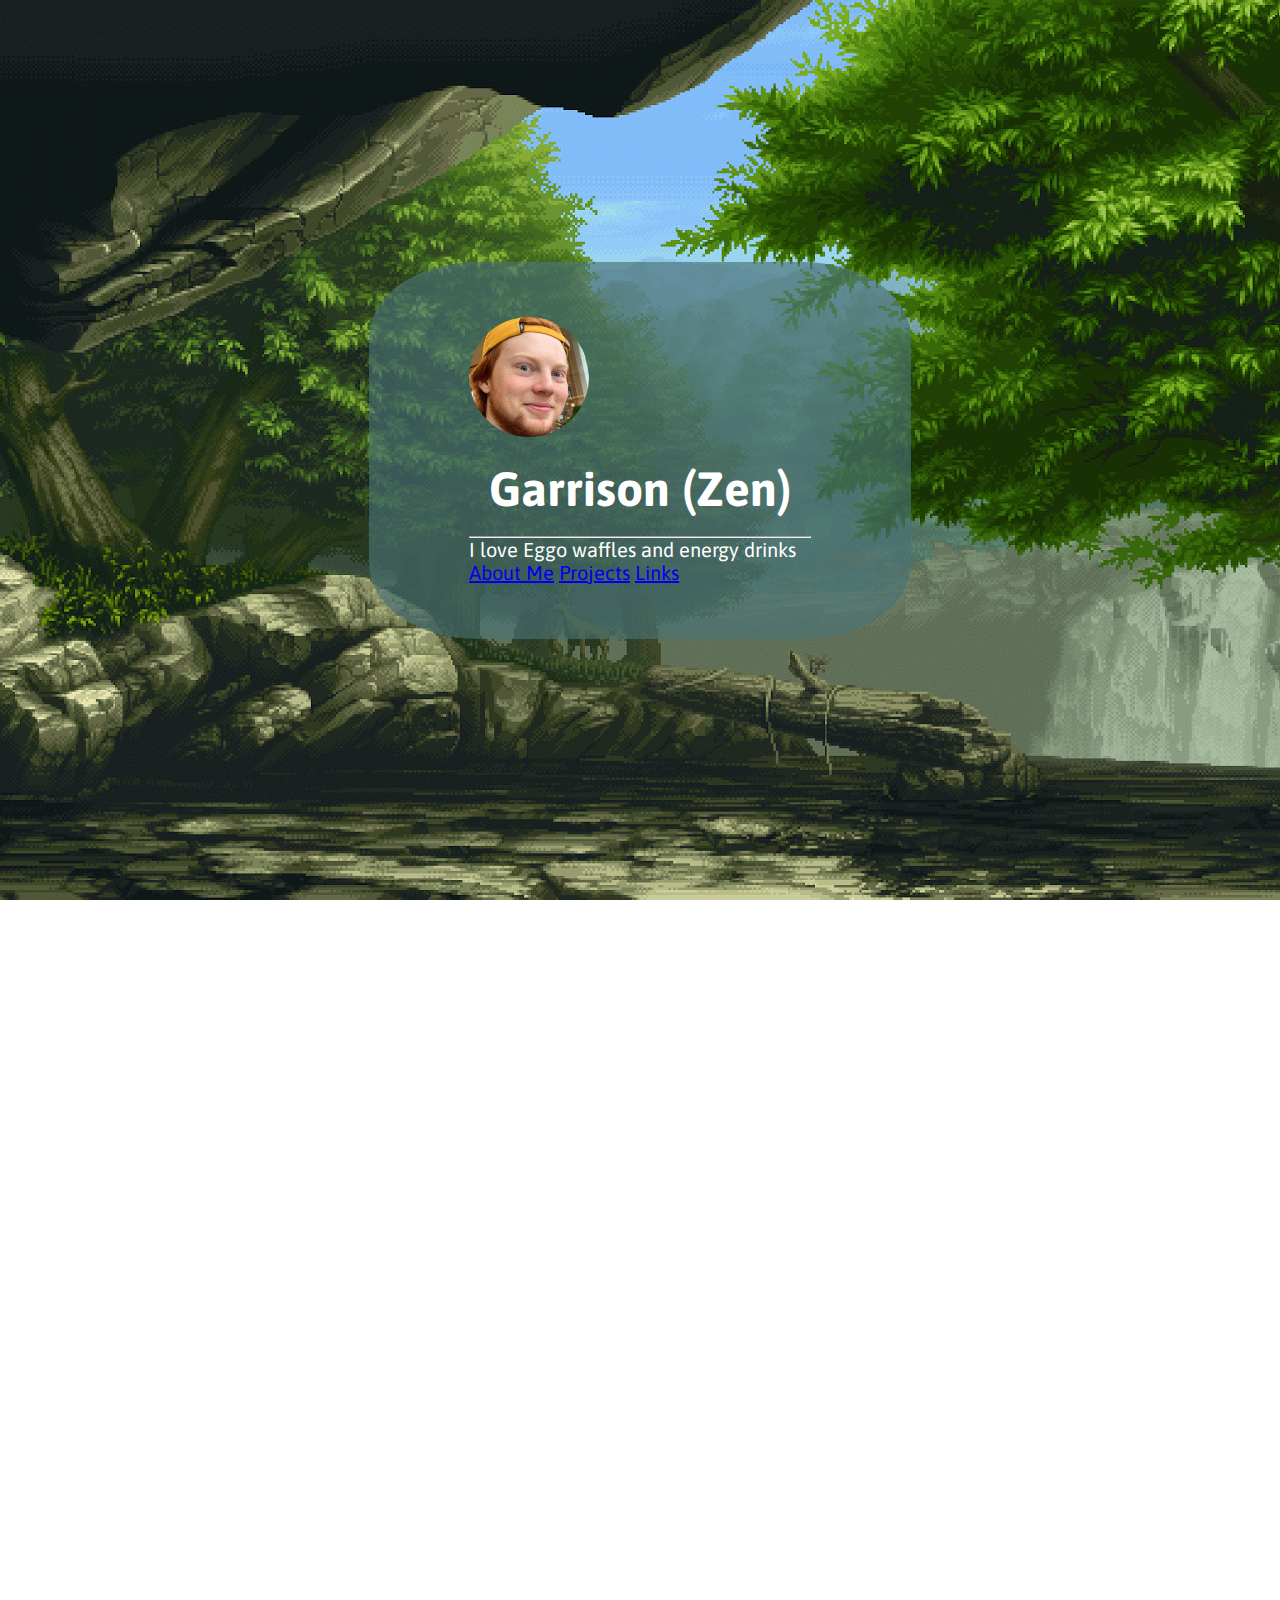
==== public/index.html @ c35eef97 "firebase config hosting" ====
<!DOCTYPE html>

<html lang="en">
  <head>
    <link href="https://cdn.jsdelivr.net/npm/bootstrap@5.3.0-alpha3/dist/css/bootstrap.min.css" rel="stylesheet" integrity="sha384-KK94CHFLLe+nY2dmCWGMq91rCGa5gtU4mk92HdvYe+M/SXH301p5ILy+dN9+nJOZ" crossorigin="anonymous">
    <link href="style.css" rel="stylesheet">
    <script src="script.js" defer></script>
    <title>zen</title>
    <link rel="icon" type="image/png" href="./favicon.png">
  </head>
  <body>
    <section id="home">
      <div class="jumbotron vertical-center text-center">
        <div class="the-text">
          <div>
            <img class="pfp" src="./pfp.jpeg">
            <h1 class="display-4">Garrison (Zen)</h1>
          </div>
          <hr class="my-4">
          <p>I love Eggo waffles and energy drinks</p>
          <p class="lead">
          <a class="btn btn-primary btn-lg" href="#aboutme" role="button">About Me</a>
          <a class="btn btn-primary btn-lg" href="#projects" role="button">Projects</a>
          <a class="btn btn-primary btn-lg" href="#links" role="button">Links</a>
          </p>
        </div>
      </div>
    </section>
    <section id="aboutme">
      <div class="container reveal">
        <h2>💬 About Me</h2>
        <div class="text-container">
          <div class="img-box">
            <img height="150em" src="https://github-readme-stats.vercel.app/api?username=Mullen-Zen&show_icons=true&hide_border=true&&count_private=true&include_all_commits=true&theme=cobalt">
          </div>
          <div class="text-box">
            <h3>Hey there! I'm Garrison.</h3>
            <p>👋 Student, Software Developer, and "Microinfluencer".<br>💠 From Greenville, North Carolina, USA.<br>🎓 Studying at Trinity College Dublin for an undergraduate degree in Computer Science and Business.<br>🧠 My aspirations include game development (PC/VR), AI, and miscellaneous tomfoolery.<br></p>
          </div>
          <div class="img-box">
            <img height="150em" src="https://github-readme-stats.vercel.app/api/top-langs/?username=mullen-zen&layout=compact&theme=cobalt&hide_border=true">
          </div>
        </div>
      </div>
    </section>
    <section id="projects">
      <div class="container reveal">
        <h2>🧠 Some Projects</h2>
        <div class="text-container">
          <div class="text-box">
            <h3>AI Image Classification</h3>
            <p>A lightweight neural network classification software built in collaboration with Gary Baugh (Intel Application Engineer), using Intel's OpenVINO software. Allows for GPU- or CPU- load. AI models used include YOLO V3, MobileNet V2, and ResNet 50. Completed as a course requirement for TCD CSU33013 (Software Engineering Group Project), Spring Semester 2023.</p>
            <p>Read more <a href="https://github.com/ryanido/Realtime_NN_Classification_Using_OpenVino">here.</a></p>
          </div>
          <div class="text-box">
            <h3>The Discord FurFemBot</h3>
            <p>Discord's first bot with the real, live, unique personality of a furry femboy, powered by AI. Also it's a YouTube music bot with complete functionality, capable of individual videos and livestreams. I have too much free time.</p>
            <p>See some funny interactions <a href="">here.</a></p>
          </div>
          <div class="text-box">
            <h3>3D Space Object Visualizer</h3>
            <p>Multifunctional 3D data visualizer for all objects in Earth's Orbit (as of March 2022), built with Processing. Has multiple screens, including queryable tables, graphic user instructions, and an interactable globe, with selectable and filterable orbit path trackers. Includes detailed information about each object.</p>
            <p>See it in <a href="">action.</a></p>
          </div>
        </div>
      </div>
    </section>
    <section id="links">
      <div class="container reveal">
        <h2>💠 Links</h2>
        <div class="text-container">
          <div class="img-box"><a href="https://www.github.com/mullen-zen" target="_blank"><img class="icon" src="icons/github.png"></div></a>
          <div class="img-box"><a href="https://www.twitch.tv/lunaticginger7" target="_blank"><img class="icon" src="icons/twitch.png"></div></a>
          <div class="img-box"><a href="https://www.twitter.com/mullen_zen" target="_blank"><img class="icon" src="icons/twitter.png"></div></a>
          <div class="img-box"><a href="https://www.youtube.com/@mullenzen" target="_blank"><img class="icon" src="icons/youtube.png"></div></a>
        </div>
      </div>
    </section>
  </body>
</html>
---- public/style.css ----
@import url('https://fonts.googleapis.com/css2?family=Asap&display=swap');
*{
  margin: 0;
  padding: 0;
  box-sizing: border-box;
  font-family: "Asap", sans-serif;
}

body {
  background-image: url("./background2.gif");
  background-attachment: fixed;
  background-size: cover;
}

.the-text {
  display: table; /* keep the background color wrapped tight */
  margin: 0px auto 0px auto; /* keep the table centered */
  padding-top: 55px;
  padding-bottom: 55px;
  padding-left: 100px;
  padding-right: 100px;
  font-size:20px;
  background-color: rgba(73, 114, 116, 0.65);
  border-radius: 20%;
  color:#ffffff;
}

.vertical-center {
  min-height: 100%;
  min-height: 100vh;

  display: flex;
  align-items: center;
}

.btn-primary{
  background-color: rgba(0, 0, 0, 0);
  border-color: darkgray;
  
}

.btn-primary:hover {
  background-color: rgba(169, 169, 169, .5);
  border-color: darkgray;
}

section{
  min-height: 100vh;
  display: flex;
  justify-content: center;
  align-items: center;
  color: #ffffff;
}

section .container{
  margin: 100px;
}
section h1{
  font-size: 3rem;
  margin: 20px;
}
section h2{
  font-size: 40px;
  text-align: center;
  text-transform: uppercase;
}
section .text-container{
 display: flex;
 justify-content: space-between;
}
section .text-container .text-box{
  margin: 20px;
  padding: 20px;
  background: rgba(0, 147, 155, 0.65);
  border-radius: 5%;
  flex-grow: 1;
  }
section .text-container .text-box h3{
  font-size: 30px;
  text-align: center;
  text-transform: uppercase;
  margin-bottom: 10px;
  color:rgba(4, 35, 92, 0.65);
}
section .text-container .text-box p{
  text-align: center;
}

section .h4 {
  text-align: center;
}

@media (max-width: 900px) {
  section h1{
    font-size: 2rem;
    text-align: center;
  }
  section .text-container{
    flex-direction: columns;
  }
}

.reveal{
  position: relative;
  transform: translateY(150px);
  opacity: 0;
  transition: 1s all ease;
}

.reveal.active{
  transform: translateY(0);
  opacity: 1;
}

.pfp {
  height: auto; 
    width: auto; 
    max-width: 120px; 
    max-height: 120px;
  border-radius: 100%;
  padding: 0;
}

.img-box {
  margin: 20px;
  padding: 20px;
}

.icon { 
  width: 50px;
  padding: 20;
}
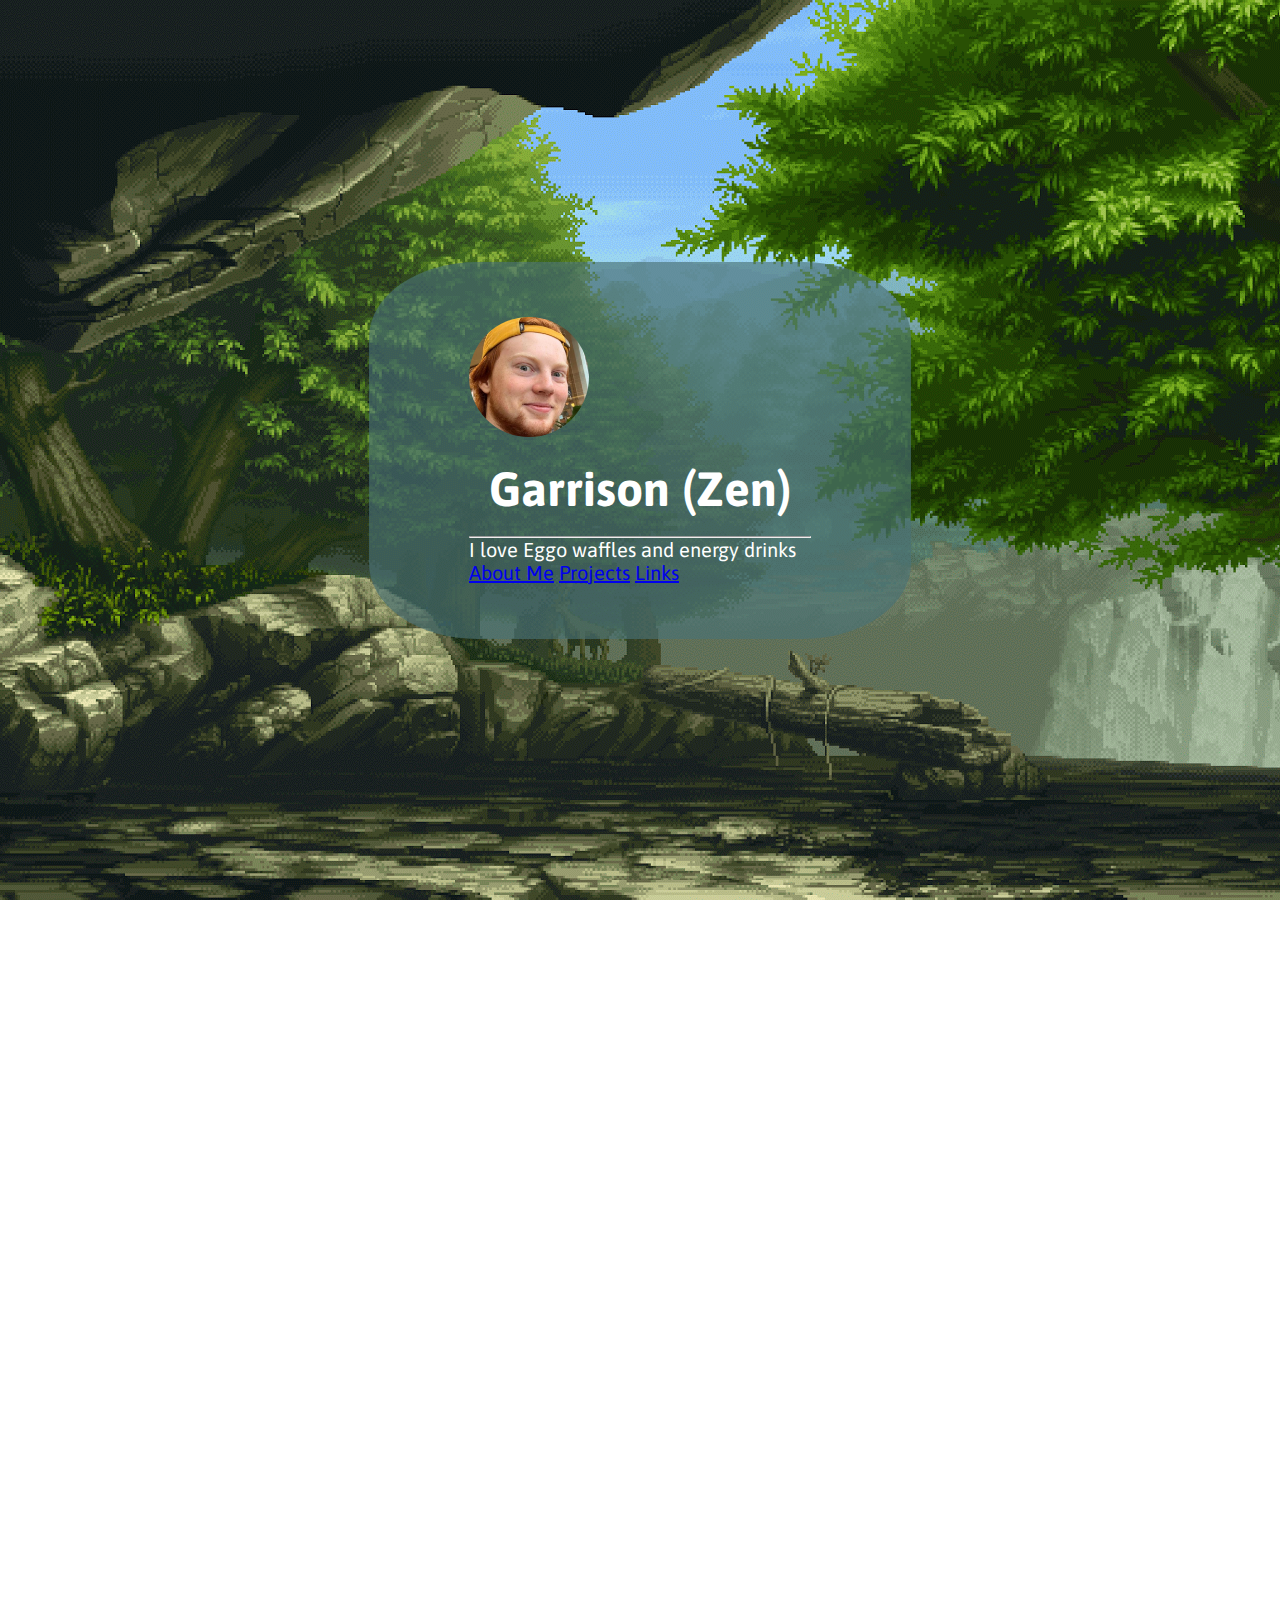
==== commit 53e196da: "rm links header" ====
--- a/public/index.html
+++ b/public/index.html
@@ -67,7 +67,6 @@
     </section>
     <section id="links">
       <div class="container reveal">
-        <h2>💠 Links</h2>
         <div class="text-container">
           <div class="img-box"><a href="https://www.github.com/mullen-zen" target="_blank"><img class="icon" src="icons/github.png"></div></a>
           <div class="img-box"><a href="https://www.twitch.tv/lunaticginger7" target="_blank"><img class="icon" src="icons/twitch.png"></div></a>
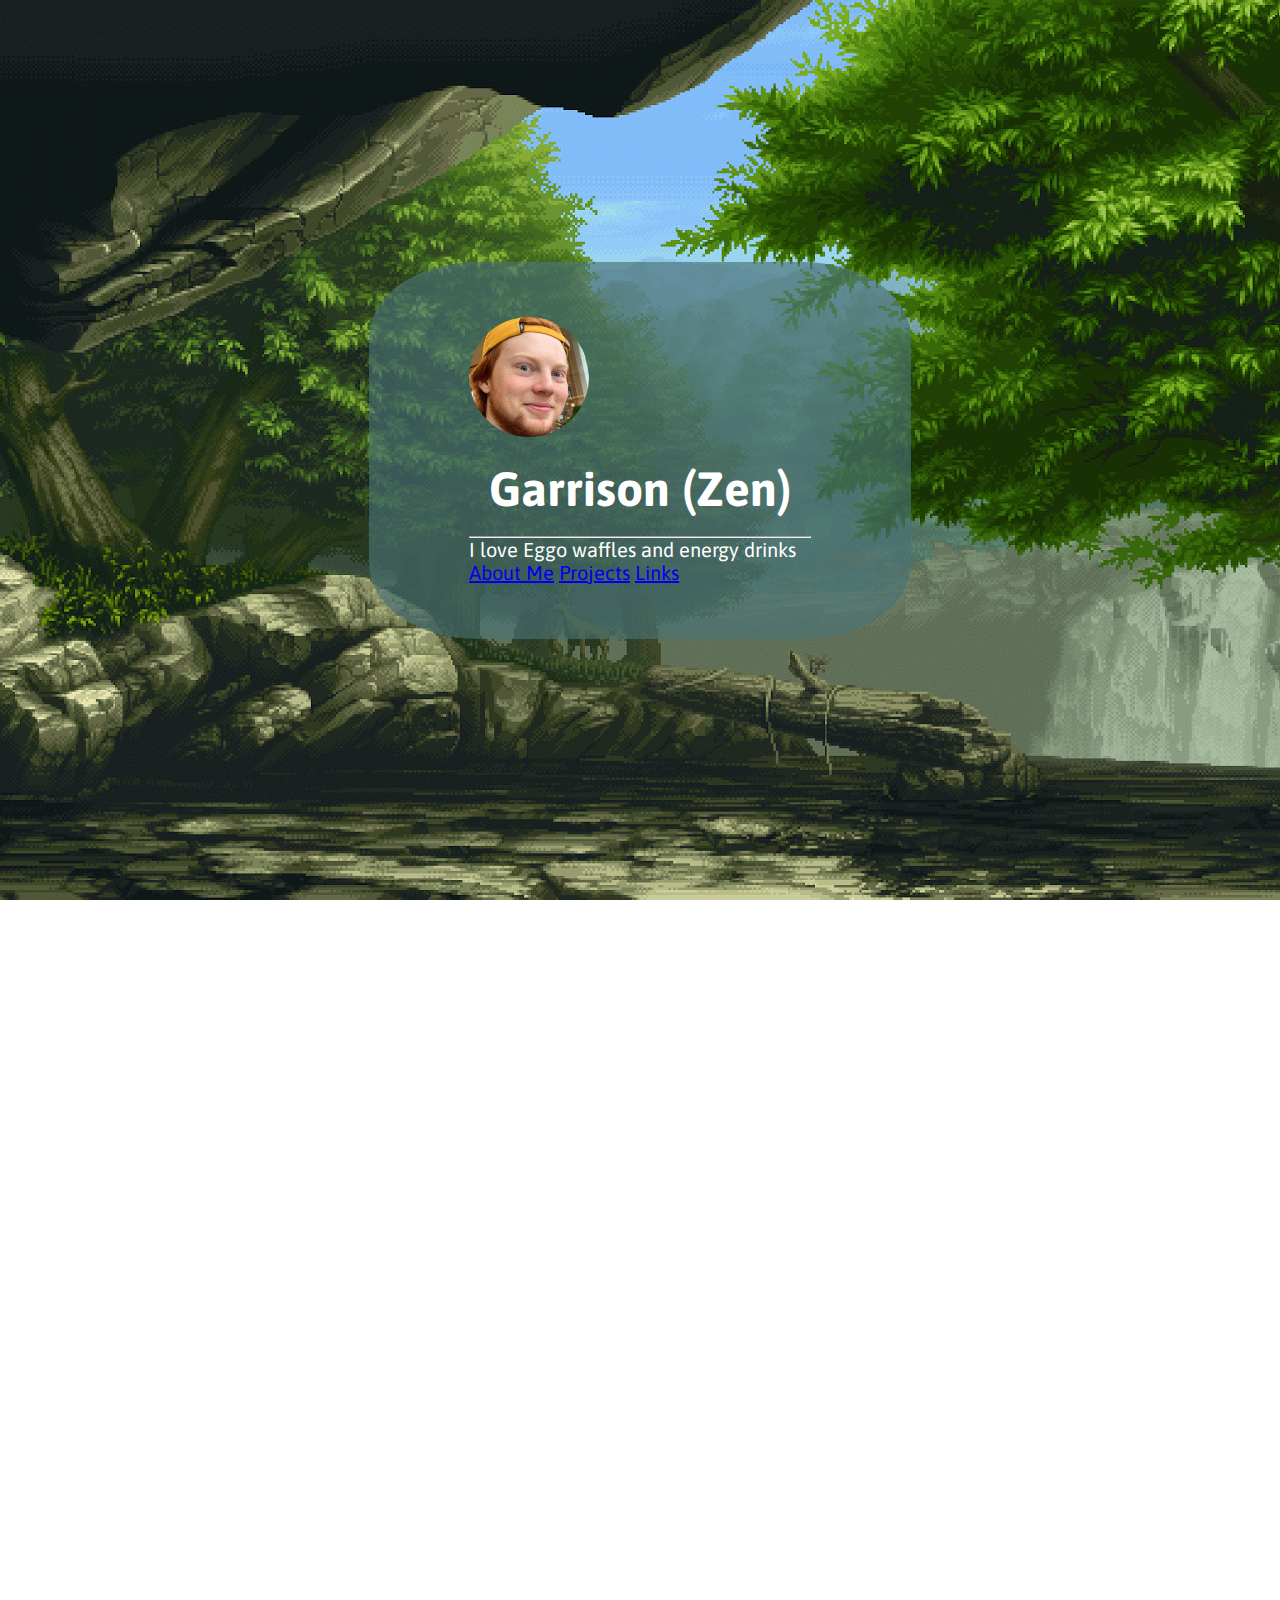
==== commit d08356e0: "help" ====
--- a/public/index.html
+++ b/public/index.html
@@ -9,6 +9,78 @@
     <link rel="icon" type="image/png" href="./favicon.png">
   </head>
   <body>
+    <pre id="tiresult" style="text-align: center; font-size: 9.2px; background-color: #ffffff; color: #000000; padding: 4px 5px; --fs: 9.2px;">      @@@@@@@@@&amp;&amp;&amp;&amp;&amp;&amp;&amp;###B#BBBBGGGPPP5YYYJJ???7!7!!77!!!~~~^^:::::::.........::..............::^^^^^^^^^^^~~~~~^~~~~!7!!777JJ??JJYYYYPPPGP5PPGB##&amp;@@@@@@@@@@
+      @@@@@@@@@@&amp;&amp;&amp;&amp;&amp;&amp;###BBBBBGGGPPP55YYYJJ???77777!7!!!~^~^^^^:::::::.......::...........::::^^^^^^^^^^^^^^^^^^^~~~!7777??J??7JYYY555PGGPGGBGGB#&amp;&amp;@@@@@@@@@
+      @@@@@@@@@@&amp;&amp;&amp;&amp;###BBBBBGGGGPPP55555YYJ?J???777777!!!~~^^^^^^^:::::........:::::....::::::^^^^^^^^^^^^::^^^^~~~~!777???J??JJY5YYY555PPGGGGB#&amp;&amp;&amp;@@@@@@@@@
+      @@@@@@@@@@&amp;&amp;&amp;&amp;####BBBBGGGGPPP555YYJJJJ????77777!7!!!~^^^^^^^::::::.....::.:.::::::::::::::::^:::^^^::^^^^~~~~!!7777??7??JJJYY5YY555PP55GGB#&amp;&amp;@@@@@@@@@
+      @@@@@@@@@@&amp;&amp;&amp;####BBGGGGGGPPP5555Y5YYYJJ???7?77777!!!!~~^^~^^^^^::::::::::::::::::::.::::::::::::^^^:^^^~~~!!7!!77!!777JJ??JJYYYY5P55Y5Y5PGB#&amp;@@@@@@@@@
+      @@@@@@@@@@&amp;&amp;&amp;&amp;###BGGGGGGPPPP5PPP555YYJJYJJ?JJ?77777!!!~~~~^^^^^:^^:::.:::SUFFER:::..:::::^:::^^^^^~^^~^~~~!!!!!77777?JYY?JYYYYY5PPGG5PP5PPB##@@@@@@@@@
+      @@@@@@@@@@&amp;&amp;&amp;###BBGGGGGGGGGPPPPPPPP5YYYYY5JYJJ????77!!!!~~~~~^^:^^::::.::^:::::::::::^^^^^^^^~~~~~!!!~~~!~7!?7?JYJJJYPP5YYPGGP5PGGGGGGBBBB###&amp;@@@@@@@@
+      @@@@@@@@@@@&amp;&amp;##BBGGGGGGGGGGGPGGPGPPP555555JYYJ?JJ???77J?777!~~~~~~^^^:::::::::^::^:^^^^^~~!!~~!!77?77?77?JJJJ55GBB#BBBBB###&amp;&amp;#B#########&amp;&amp;&amp;&amp;&amp;@@@@@@@@@
+      @@@@@@@@@@@@&amp;&amp;##BBGGBGGGGGGGGGGGGGGGGGGPP555YYJJJJJYJJYY????7777!!!~~~^^^^^^^~~~~~~~~!!7777??JJ?JJY5Y555GGBB###&amp;&amp;@@@@@@@@@@@@@@&amp;@&amp;@@@@@@@@@@@@@@@@@@@@
+      @@@@@@@@@@@@&amp;&amp;&amp;&amp;&amp;&amp;####BBB####BB##########BBBBGBGGPPP55PY5YYYJYJJJ??77!!~!!!77!!!7777??JYYJYYP5PPPPGBBBBB#&amp;@@@@@@@@@@@@@@@@@@@@@@@@@@@@@@@@@@@@@@@@@@@@
+      @@@@@@@@@@@@@@@@@@@&amp;&amp;&amp;&amp;&amp;&amp;&amp;&amp;&amp;&amp;&amp;&amp;&amp;&amp;&amp;@@@@@@@@@@@@@@@@&amp;&amp;&amp;&amp;##BBGPPYYYYY?JJ??7!??7?????JJJY55PPGGGBG#B##&amp;&amp;&amp;&amp;&amp;&amp;&amp;@@@@@@@@@@@@@@@@@@@@@@@@@@@@@@@@@@@@@@@@@@@@@
+      @@@@@@@@@@@@@@@@@@@@@@@@@@@@@@@@@@@@@@@@@@@@@@@@@@@@@@@@@&amp;&amp;#BBGPPP55YYYJ?JJJJ?JYYYY5PPGBB###&amp;&amp;&amp;&amp;&amp;&amp;@@@@@@@@@@@@@@@@@@@@@@@@@@@@@@@@@@@@@@@@@@@@@@@@@@@@
+      @@@@@@@@@@@@@@@@@@@@@@@@@@@@@@@@@@@@@@@@@@@@@@@@@@@@@@@@@@@@&amp;&amp;&amp;#BBGP55YYYJJYJJY5555GGBB#&amp;&amp;&amp;@@@@@@@@@@@@@@@@@@&amp;&amp;&amp;####&amp;&amp;@@@@@@@@@@@@@@@@@@@@@@@@@@@@@@@@
+      @@@@@@@@@@@@@@@@@@&amp;@&amp;@@@@@@@@@@@@@@@@@@@@@@@@@@@@@@@@@@@@@@@@@@&amp;&amp;#BGPP55YYYYJYPPPGBB##&amp;&amp;&amp;@@@@@@@@@@@@@@@&amp;BP5YJJYJ???JJPPPPB&amp;@@@@@@@@@@@@@@@@@@@@@@@@@@
+      @@@@@@@@@@@@@@@@@@@@@@@@@@@@@@@@@@@@@@@@@@&amp;@@@@@@@@@@@@@@@@@@@@@&amp;&amp;#BGGP5PY55Y55PPB##&amp;&amp;&amp;@@@@@@@@@@@@@@&amp;&amp;@BJ77?5GB#BBGPYJJ77JG&amp;@@@@@@@@@@@@@@@@@@@@@@@@@
+      @@@@@@@@@@@@@@@@@@@@@@@@@@@@@@@@@@&amp;&amp;#BBBG5YY5PB&amp;@@@@@@@@@@@@@@@@@&amp;##BG55YYYYY5PPGB##&amp;@@@@@@@@@@@@@@@@&amp;&amp;BJ7JG&amp;@@@@@@@@&amp;#Y77?P#@@@@@@@@@@@@@@@@@@@@@@@@@
+      @@@@@@@@@@@@@@@@@@@@@@@@@@@@@@&amp;#BPPGB#&amp;&amp;&amp;&amp;#GY?7JP&amp;@@@@@@@@@@@@@@@@&amp;#BGPYYJ??JJY5GGB&amp;&amp;@@@@@@@@@@@@@@@@@G?7JB@@@@@#&amp;@@@@@BJJJ5#@@@@@@@@@@@@@@@@@@@@@@@@@
+      @@@@@@@@@@@@@@@@@@@@@@@@@@@@&amp;B5JYP&amp;@@@@@@@@@@#Y77JP&amp;@@@@@@@@@@@@@@&amp;&amp;#BGYJ?JJ??JYPGB&amp;&amp;@@@@@@@@@@@@@@@#PJ77Y&amp;@@@@&amp;YP@@@@@&amp;P55P#@@@@@@@@@@@@@@@@@@@@@@@@@
+      @@@@@@@@@@@@@@@@@@@@@@@@@@@@GJ??Y&amp;@@@@@&amp;B&amp;@@@@#?~!75#&amp;@@@@@@@@@@@@@@&amp;#B5Y?????JY5PB#@@@@@@@@@@@@@@@&amp;P?!!7JB@@@@@@@@@@@&amp;#GGGB&amp;@@@@@@@@@@@@@@@@@@@@@@@@@
+      @@@@@@@@@@@@@@@@@@@@@@@@@@@@BY?7Y&amp;@@@@@BY#@@@@&amp;J~~!J5B@@@@@@@@@@@@@@@&amp;#PY?77???Y5G#&amp;@@@@@@@@@@@@@@@@#P5YYY5B&amp;@@@@@@@@&amp;BPB&amp;@@@@@@@@@@@@@@@@@@@@@@@@@@@@
+      @@@@@@@@@@@@@@@@@@@@@@@@@@@@@#PY5#@@@@@@@@@@@@BJ?JYPB&amp;@@@@@@@@@@@@@@@&amp;BPY?7?JJYY5G#&amp;@@@@@@@@@@@@@@@@@@@@@&amp;&amp;&amp;&amp;&amp;&amp;&amp;&amp;&amp;&amp;&amp;&amp;&amp;&amp;&amp;@@@@@@@@@@@@@@@@@@@@@@@@@@@@@@
+      @@@@@@@@@@@@@@@@@@@@@@@@@@@@@@&amp;#BB#&amp;&amp;&amp;&amp;&amp;&amp;&amp;&amp;&amp;&amp;#B#&amp;&amp;@@@@@@@@@@@@@@@@@@&amp;#G5YJJJJJJ5PGB#&amp;@@@@@@@@@@@@@@@@@@@@@@@@&amp;@&amp;&amp;@@@@@@@@@@@@@@@@@@@@@@@@@@@@@@@@@@@@@
+      @@@@@@@@@@@@@@@@@@@@@@@@@@@@@@@@@@&amp;&amp;&amp;####B##&amp;&amp;@@@@@@@@@@@@@@@@@@@@@@&amp;#PYYJ??J?J5PGB#&amp;@@@@@@@@@@@@@@@@@@@@@@@@@@@@@@@@@@@@@@@@@@@@@@@@@@@@@@@@@@@@@@@@@
+      @@@@@@@@@@@@@@@@@@@@@@@@@@@@@@@@@@@@@@@@@@@@@@@@@@@@@@@@@@@@@@@@@@@&amp;&amp;BP5YJJ????Y55G#&amp;@@@@@@@@@@@@@@@@@@@@@@@@@@@@@@@@@@@@@@@@@@@@@@@@@@@@@@@@@@@@@@@@@
+      @@@@@@@@@@@@@@@@@@@@@@@@@@@@@@@@@@@@@@@@@@@@@@@@@@@@@@@@@@@@@@@@@@&amp;&amp;BG5YYJ?7???JJ5PB&amp;&amp;@@@@@@@@@@@@@@@@@@@@@@@@@@@@@@@@@@@@@@@@@@@@@@@@@@@@@@@@@@@@@@@@
+      @@@@@@@@@@@@@@@@@@@@@@@@@@@@@@@@@@@@@@@@@@@@@@@@@@@@@@@@@@@@@@@@@@&amp;#G55JJ??!77??JYPGB#@@@@@@@@@@@@@@@@@@@@@@@@@@@@@@@@@@@@@@@@@@@@@@@@@@@@@@@@@@@@@@@@
+      @@@@@@@@@@@@@@@@@@@@@@@@@@@@@@@@@@@@@@@@@@@@@@@@@@@@@@@@@@@@@@@@@&amp;&amp;BPYYJ??7!!!77?JY5GB&amp;@@@@@@@@@@@@@@@@@@@@@@@@@@@@@@@@@@@@@@@@@@@@@@@@@@@@@@@@@@@@@@@
+      @@@@@@@@@@@@@@@@@@@@@@@@@@@@@@@@@@@@@@@@@@@@@@@@@@@@@@@@@@@@@@@@&amp;&amp;#G55J?77!!~~!!7??Y5G#&amp;@@@@@@@@@@@@@@@@@@@@@@@@@@@@@@@@@@@@@@@@@@@@@@@@@@@@@@@@@@@@@@
+      @@@@@@@@@@@@@@@@@@@@@@@@@@@@@@@@@@@@@@@@@@@@@@@@@@@@@@@@@@@@@@@&amp;&amp;#BPPYJJ7!!!~~!~!77JYPGB#&amp;&amp;&amp;&amp;&amp;@&amp;&amp;@@@@@@@@@@@@@@@@@@@@@@@@@@@@@@@@@@@@@@@@&amp;&amp;&amp;&amp;&amp;&amp;&amp;&amp;&amp;@@@@
+      @@@@@@@@@@@@@@@@@@@@@@@@@@@@@@@@@@@@@@@@@@@@@@@@@@@@@@@@@@@@@@@&amp;&amp;#GP5JJ?7!!~~~^~!!7?JY5PBB########&amp;&amp;&amp;&amp;&amp;&amp;&amp;&amp;&amp;&amp;&amp;&amp;&amp;@&amp;&amp;&amp;&amp;&amp;@@@@@@@@@@@&amp;@&amp;&amp;&amp;&amp;&amp;#####B###&amp;&amp;@@@@
+      @@@@@@@@@@@@@@@@@@@@@@@@@@@@@@@@@@@@@@@@@@@@@@@@@@@@@@@@@@@@@@@&amp;&amp;#BP5Y??7!~~^^^^~!!7?JY5PGBBBBBGGGGGBBB#########&amp;&amp;#&amp;&amp;&amp;&amp;&amp;&amp;&amp;&amp;&amp;####BBB#BBGGGGGGGBB##&amp;@@@@
+      @@@@@@@@@@@@@&amp;&amp;&amp;&amp;#######&amp;&amp;&amp;&amp;&amp;&amp;&amp;&amp;&amp;@@@@@@@@@@@@@@@@@@@@@@@&amp;&amp;&amp;&amp;&amp;@&amp;&amp;&amp;#BG5YJ?7!~~^^^^~~!77JY5PPGPPGGGP5555PPGGGGGBBB###########BBBGPPPPPP5Y555Y5YPGBB#&amp;@@@@
+      @@@@@@@@@@@&amp;&amp;##BBGBGGGGGGBBBBB#&amp;#&amp;&amp;&amp;&amp;&amp;&amp;&amp;&amp;@&amp;&amp;@@@@@&amp;&amp;&amp;&amp;&amp;&amp;&amp;#&amp;&amp;&amp;&amp;&amp;&amp;&amp;##BGPYJ?7!!!~~^^^~!!7?J5PP5JJJJ5P5P5YYYYYY5555PGGGGBBBGGGGGPGP5YYJYJJ?JJJ?JY5PGGB#&amp;&amp;@@
+      @@@@@@@@@@&amp;#BGP5555YYY5555PPPPGGGBB#######&amp;&amp;&amp;#&amp;&amp;&amp;&amp;#####BB&amp;&amp;&amp;&amp;##BBGGGP5YJ?7!!~~~~~~!7???YY5YJJ??JY5555YYYYYJYYY5Y55YPPPPPP5P555JJJ??7777?77?JJJ55PGB#&amp;@
+      @@@@@@@@&amp;##GPYYJ???77????JJJJYYYY5PPPGGGGBBBBBBBBBBGBBB#&amp;&amp;&amp;#BGGGGPPP55Y?7!~~^^^~~~~!7?JYYYYYJJ?JJJYY5P55YYYYYYYYJJYJYYYYJJYYJJ???!!!!!!~!!!!7??YYPGB#&amp;
+      @@@@@@&amp;&amp;#BGPYJ?7!~~~!!!~!777???????JY5PPG5PGPGGBGGGGB##&amp;@&amp;#GPPPP5PPY5Y?!~^~^^^^^^^^^~!?JYYYJJJ????JJYYYYYY5PP555YJJ?JJ?JJ?????77!!~!~~~~~~~!7??JJYPGB#
+      @@@@&amp;&amp;#BBG5J?7!!~~~~~~^^~~~~!!~!!!7??JYY5P5PPGGGBB###&amp;&amp;&amp;&amp;#GPPPPPPP5YY?7!~^:........^^^!!7?JYYJJ?77777JY5YYYY5PPPP55YY5YYYY?777!!!!!!~~~~~~~~!!7?JJYPGB
+      @@&amp;&amp;&amp;#BGPY?7!!~~~^^^^^^^^^~~~^^^~!???JJYJ55PPPGB##BB#&amp;@&amp;#BGPPP5PGPPPY?7!!~:........:^~~~!?YYYJJ????77?YYYJ?JY5PGGGG55Y55YJ7?7!!!7!!~~~~~~~~~~!777JJ5PG
+      @&amp;&amp;#BGP5J?7!!~~~~^^^^^^^^^^~~^~~~~7???YYYYPPGBBBBGPPPB&amp;#BGPPPGBBBBBBG5J7!!~^~~~^^^~~~~!!JPBBGPP5JJJJJYYY?77??JYY5PGGG5YYYYJJ??7!!!!~!~~^~~~~~!777?JY5G
+      &amp;##GG5YJ?77!!^~^^^^^^^^^^^^~~~~!7????Y5PPPGB##BBBGPPPGBBBGGGGB&amp;&amp;@@@@&amp;#57777!7777!!!!!7JP#@@@@&amp;&amp;&amp;&amp;#BBGG5?7777????JJ5G#BGG5YY5YJ??7!7!!~~^~~~~~~!!7?JY5P
+      &amp;#BGPYJ??7!~~~~^^^^^^^^^^~~~~777?JJY55PGGB#&amp;#BP5YY55555GGGGGP5GB&amp;@@@@&amp;BY?7?7?7??77777J5#@@@BPPPPGBGGGY?!!7777777??JYG#&amp;&amp;#GG5YYYJ?77!!!~!~~~!!!!7?JJYPG
+      &amp;#BGPYJ?77!~~~~^^^^^^^~~~!!!7?JYYYYY555B#&amp;#GPYJJ???JJJJYJ?JY5PPPPPPGB#&amp;#GYJJ?JJJJ?7??JYPGG5J??JJYYJ?7!!!!!!!!!77777?J5G#&amp;&amp;&amp;#BP55J??77!!~!~!!!77??JY5PG
+      &amp;#BGP5YJ??7!~~~^~^~~~~!!!77?JYY55PPPPG#&amp;&amp;BYJ?777777777??7!777?????77??JY5PYYJY5PP5Y55YYJ??7777???7777!!~~~~!~!!777JJY555PB&amp;@@@&amp;BPYJ??77!7!7777??JYPGGG
+      &amp;#GGP5YJJ??77!~~~~~!!!777??JJYY55PGB#&amp;@&amp;B5???77!!~~!~!!!!!!!!!!!!!!!!!!!7???JJ55555Y?77777!7777777!~~!~~~^~~~~!!!7J5P555Y5PG#&amp;@@&amp;B5YJ??????????JYPGBGG
+      &amp;#BGG55YJJ??7!7!!!!7777???JJYY5PPB#&amp;@@&amp;B5YJ?777!~~~~~~~~~~!~~~~~~!~~~~~~~~~~~~!!~~~~~^~!!~!!!!!~!~~~~~~~^^^^~~!!!7?Y555555PPPGB#@@&amp;BPYJJJJJJ??YYPGBBBG
+      &amp;#BGP555YYJJ???7777?7???JJYY5PPG#&amp;@@&amp;#B5YJJ?777!!!!!!!!~~~~~~^^^^^^^~^^^^^^^^^^^^^^^^^^^~~~~~~~~~~^^~~~~^~~~~~!77?JJYYY5PGGGP5PPB#@@&amp;#P5YYYYJY5PGB##BG
+      #BBGPPP555JJJJJJ????????YY55PB&amp;&amp;@@@#BP5YYJJ?777!!!!!!~~!~~~~~^^^^^^^^^^^^^^^^^^^::^^^^^^^^^^^^^^~^^^~~~~~~~!~!!!?JJJYYPGBBBGGPP5PGB#@@#P555YY55PGB&amp;&amp;BG
+      ##BGGPPPGP5YYYJJ???JJJJJY5PB&amp;@@@@&amp;#GPP55YJJJ???!!!!!!~~~~~~~~~~~~^^^^^^^^::::::::::::^^^^^^^^^^^^~~~~~~~^~!!!!7?JJY55PPGBGBGGPPPPPPP#@&amp;PY55Y555GB#&amp;&amp;#B
+      ##BGG5PGGP555YYJJJJYJJYJYPB&amp;@@@&amp;#BBGGGP55YYJJJ?77!!!!!!!!!~~~~~~~~^^~~^^^^:::::::::^^^^^^^~~^^~~~~!~!!!!!!!7???JYY55PPGB#BBBBGGGGGGPB@&amp;PYYYY5PPGB&amp;@&amp;#B
+      #BBPPPGB#BGPP5YJJJJJJYYYPB&amp;&amp;#BGPPPPPPPP555YYJJJ?77?777!!7!!!!!~~~~~!~~~~~^^^^^^^^^^^^^^^~~~~~!!!!~!!77777?JJYY55PGPGGBB#&amp;&amp;&amp;&amp;&amp;&amp;&amp;&amp;&amp;&amp;##&amp;@&amp;PJYYY5PGB#&amp;@&amp;##
+      BGGPPPPG#&amp;#GP55YYYJJJJY5#&amp;&amp;&amp;#BBBGGGBBGGGGGGPYY55YYYJ?JJ?????777777777!!~~~~~~~~~~~~~~~~~~!!!777???JYY55PPGGB###&amp;@@&amp;&amp;&amp;@&amp;@@@@@@@@@@@@@@@BYJJJY5PGB#@@&amp;B#
+      #BGPPP5PB&amp;&amp;#GG5YYJJJJJYG&amp;@@@@@@@@@@@&amp;&amp;&amp;&amp;&amp;&amp;&amp;######BBBBBBBGGPGPPPP5555YYYJ777777!!!777???JYYY55PPGGGB###&amp;&amp;&amp;@@@@@@@@@@@@@@@@@@@@@@@@@@@@#5???JJ5PG#&amp;@&amp;###
+      #BGPP555PB&amp;#BBP5YYJJ?J5B&amp;@@@@@@@@@@@@@@@@@@@@@@@@@@@@@@@@&amp;&amp;&amp;&amp;&amp;&amp;&amp;#&amp;#&amp;&amp;&amp;&amp;&amp;###BBGGGGGPPGBB&amp;&amp;###&amp;&amp;&amp;&amp;&amp;@@@@@@@@@&amp;@@@@@@@@@@@@@@@@@@@@@@@#B#PJ??7?JYPG&amp;@@&amp;##&amp;
+      #BG55P555G#&amp;&amp;#G5YJJ??JYPB&amp;@@@@@@@@@@@@@@@&amp;@@@@@@@&amp;###&amp;&amp;&amp;&amp;&amp;#GPB&amp;&amp;&amp;&amp;&amp;&amp;#BGGGGBB#&amp;@@@&amp;@@&amp;&amp;#BPJ?7?YPBBBBB#####&amp;&amp;&amp;###&amp;@@@@@@@@@@@@@@@@@#YJYJ7777?J5P#@@&amp;####
+      BBGPP5555P#&amp;&amp;#B5YY?7????YP&amp;@@@@@@@@@@@@@&amp;B#&amp;&amp;#&amp;@@@#BPYG&amp;@#Y7!?5B###GJ~~^~~^^^~Y#@&amp;#G5J!!^^^^~~7P#BBGPYYG&amp;@#5Y5B&amp;&amp;#B&amp;&amp;@@@@@&amp;#&amp;@@@BY???77777JYPB&amp;@&amp;####&amp;
+      #BGGP5YY5YG#&amp;&amp;#G5YJ???77?JP&amp;@@@@@@@@@@@@#GG#&amp;#GB&amp;@#G7.^5#GJ!~~75#&amp;#Y!^^^^^:::..?##PJ~:::::::^~~Y&amp;#Y!!!JB@&amp;5?JP###GB&amp;&amp;@@@@@&amp;B#@@GJ7777!!77?Y5G#@&amp;#BB#&amp;@
+      &amp;#BGGP5YY5PB&amp;&amp;##G5YJ?77777?YB@@@@@@@@@@@&amp;#B#@&amp;PG&amp;@&amp;BY!:7PP57~^:!G&amp;&amp;Y~^:::^:::.:~YPY7^:..::::::^JP?:.:!YB#J~~?5B#BB&amp;@@@@@@@@@@&amp;GJ7!!!!!!7?J5G#&amp;&amp;BB##&amp;&amp;@
+      &amp;#BGP5P555PG#&amp;&amp;&amp;#P5Y?77!777?5B&amp;@@@#GG#@@@@@@@@##&amp;@@BYJY5GGP?~:..!BBJ~^::^:^:::^!?Y?^.:...:::.:^7?^::~7YGG?~!?P#&amp;&amp;&amp;@@@@@@@@@&amp;B5J77!~~~!7?J5P#&amp;@&amp;####&amp;&amp;@
+      @&amp;#BGGPPP55PB#&amp;@&amp;BPYJ?7!!!7?JJP#@@&amp;##&amp;@@&amp;#&amp;&amp;@@@@@@@&amp;PYJ5G##5!:::!BBJ!^::::::.::!J57~...:::.::^~75PJ7J5#&amp;&amp;P77Y#@@@@#GB@@@@&amp;B5Y?7!!~~~~7?YPB#&amp;@&amp;##B#&amp;&amp;@@
+      @@&amp;&amp;#BGGGP55GB&amp;&amp;@&amp;BPJ?7!!!!777J5G#@@@@@B5?7P&amp;#PG&amp;@@@@&amp;#&amp;@@@#57~~7P#5!~^^:^::::~!JP?!~^^:^:^^^~7YB#BBB#&amp;&amp;@&amp;BB&amp;@&amp;##&amp;#GG&amp;@&amp;BPY?7!!~~~~!7?JPG#&amp;@&amp;BGB##&amp;@@@
+      @@@&amp;#BBBGP555PB#&amp;@&amp;B5?7!!!~!77?JYPB#&amp;@@&amp;#B###P?75#G55G@@@&amp;B###G5PG&amp;#5????J??77?J5PYJ7!!!!!!!?JP#&amp;&amp;BGP5YGBBG5P#&amp;##&amp;@@&amp;#BPJ?7!!~~~~~!7?J5G#&amp;@&amp;GPGB#&amp;@@@@
+      @@@@&amp;&amp;&amp;&amp;BPPP55PB&amp;&amp;&amp;#GY?!!!~~!!77?YPGB&amp;&amp;@@@@@&amp;BB###P??7P#&amp;GJJYPB#BPGGBGB#&amp;#BBGGGB#&amp;#BG55PPGBBPYPP#&amp;B5JJ?YP5YJYB@@@@&amp;#B5J?!!!~~~~~~!!77J5B&amp;@&amp;BBB##&amp;@@@@@
+      @@@@@@&amp;&amp;BBGGPP5P#&amp;@@&amp;PJ7!!!!!!!!!7J5PG#&amp;&amp;@@@@@@@&amp;#P5YJ5B#GY5JY555J7!!7JG#PJ???JYB&amp;#G5Y5PB&amp;#PJ??J5BPJ???P#&amp;##&amp;&amp;&amp;##BPPY?7!~~~~~~~!!!77JYG#@&amp;#BB#&amp;&amp;@@@@@@
+      @@@@@@@&amp;&amp;##BBGGB#&amp;@@@B5?7!!!!!!!!77?JYPGB#&amp;@@@@@@@@&amp;###&amp;&amp;BPGYJYGB5?~^^~5GY7~^^~7PBG7^^^~JBBY?77JPBGGGGB&amp;&amp;@&amp;##BGPPP5J7!~~^^^^~~!!777?J5B@@&amp;B##&amp;&amp;@@@@@@@
+      @@@@@@@@@&amp;##BBBB##&amp;@@&amp;B5?7!!!!!!!!!!7?JY5GB#&amp;&amp;@@@@@@@@@@@@@&amp;#BB&amp;&amp;B5???YPBGY777?YB#BY77775#&amp;GPGG#&amp;&amp;&amp;&amp;#BBBBGGPPP55YYJ7!~^^^^^~~!7777?JYG&amp;@&amp;B#B&amp;&amp;@@@@@@@@
+      @@@@@@@@@@&amp;###BBBB&amp;&amp;@@&amp;BY77!~~!!~!!!777??Y5PGB####&amp;&amp;&amp;&amp;&amp;&amp;&amp;&amp;@@@@@@@&amp;&amp;&amp;###B##BGPPGBBBBBGGGPPGP5PGP5YYJJ?J5PP55555YJ?7!!~~^^~~~~!!!77??YG&amp;@@##&amp;&amp;@@@@@@@@@@
+      @@@@@@@@@@@@&amp;&amp;##BB#&amp;@@@&amp;BJ7!!!!!~~~!7!!7!77?JYPPPGGBB#BB#BB####&amp;&amp;###BBBBBBBGGBGGPGGPP55YYJJJJJJYYYJJY5PP5Y5YJJ?7!!~~^^^^~~~!7777?J5P#@@&amp;##&amp;@@@@@@@@@@@
+      @@@@@@@@@@@@@@&amp;&amp;###&amp;&amp;@@@&amp;5J7!!!!~~!!!!!7!!!!!7??JJY5PGGGGGGPPGGGGPPPGPGGGBGP5P55Y5YYJYYYJJJJJJJYYYJJYJJJ???77!!!~~~~~~~~~!!7????JYG#@@&amp;&amp;&amp;@@@@@@@@@@@@@
+      @@@@@@@@@@@@@@@@&amp;&amp;#&amp;&amp;@@@&amp;B5J7!7!!!!~!!!!!!!~!!!!!!7????JJYYJYYY5YYYYYYYYYJJ?JJ???77??????7??JJJ??????77!!!!!!~~~~~~~~~!!777?JYYY5P#@@&amp;&amp;&amp;@@@@@@@@@@@@@@
+      @@@@@@@@@@@@@@@@@@&amp;&amp;&amp;@@@&amp;#GPJ??77!7!!!!!!!!~!!~~~~~!~!!!!!!!77777??????J??????7??77!77??777??77!77777!!~~~~~~~~~~~~~~!777?JJ5PPGB#&amp;@@@@@@@@@@@@@@@@@@@
+      @@@@@@@@@@@@@@@@@@@@@@@@@@#P5Y??7777!777!!!~~~~~~~~~~~~~~~~~~~!!!!7777777!!!!77!!~~~!!!!!!!!!!!!!!!!!~~~~~~~~~~~~!!!!777?JY5GBB#&amp;&amp;@@@@@@@@@@@@@@@@@@@@
+    </pre>
     <section id="home">
       <div class="jumbotron vertical-center text-center">
         <div class="the-text">
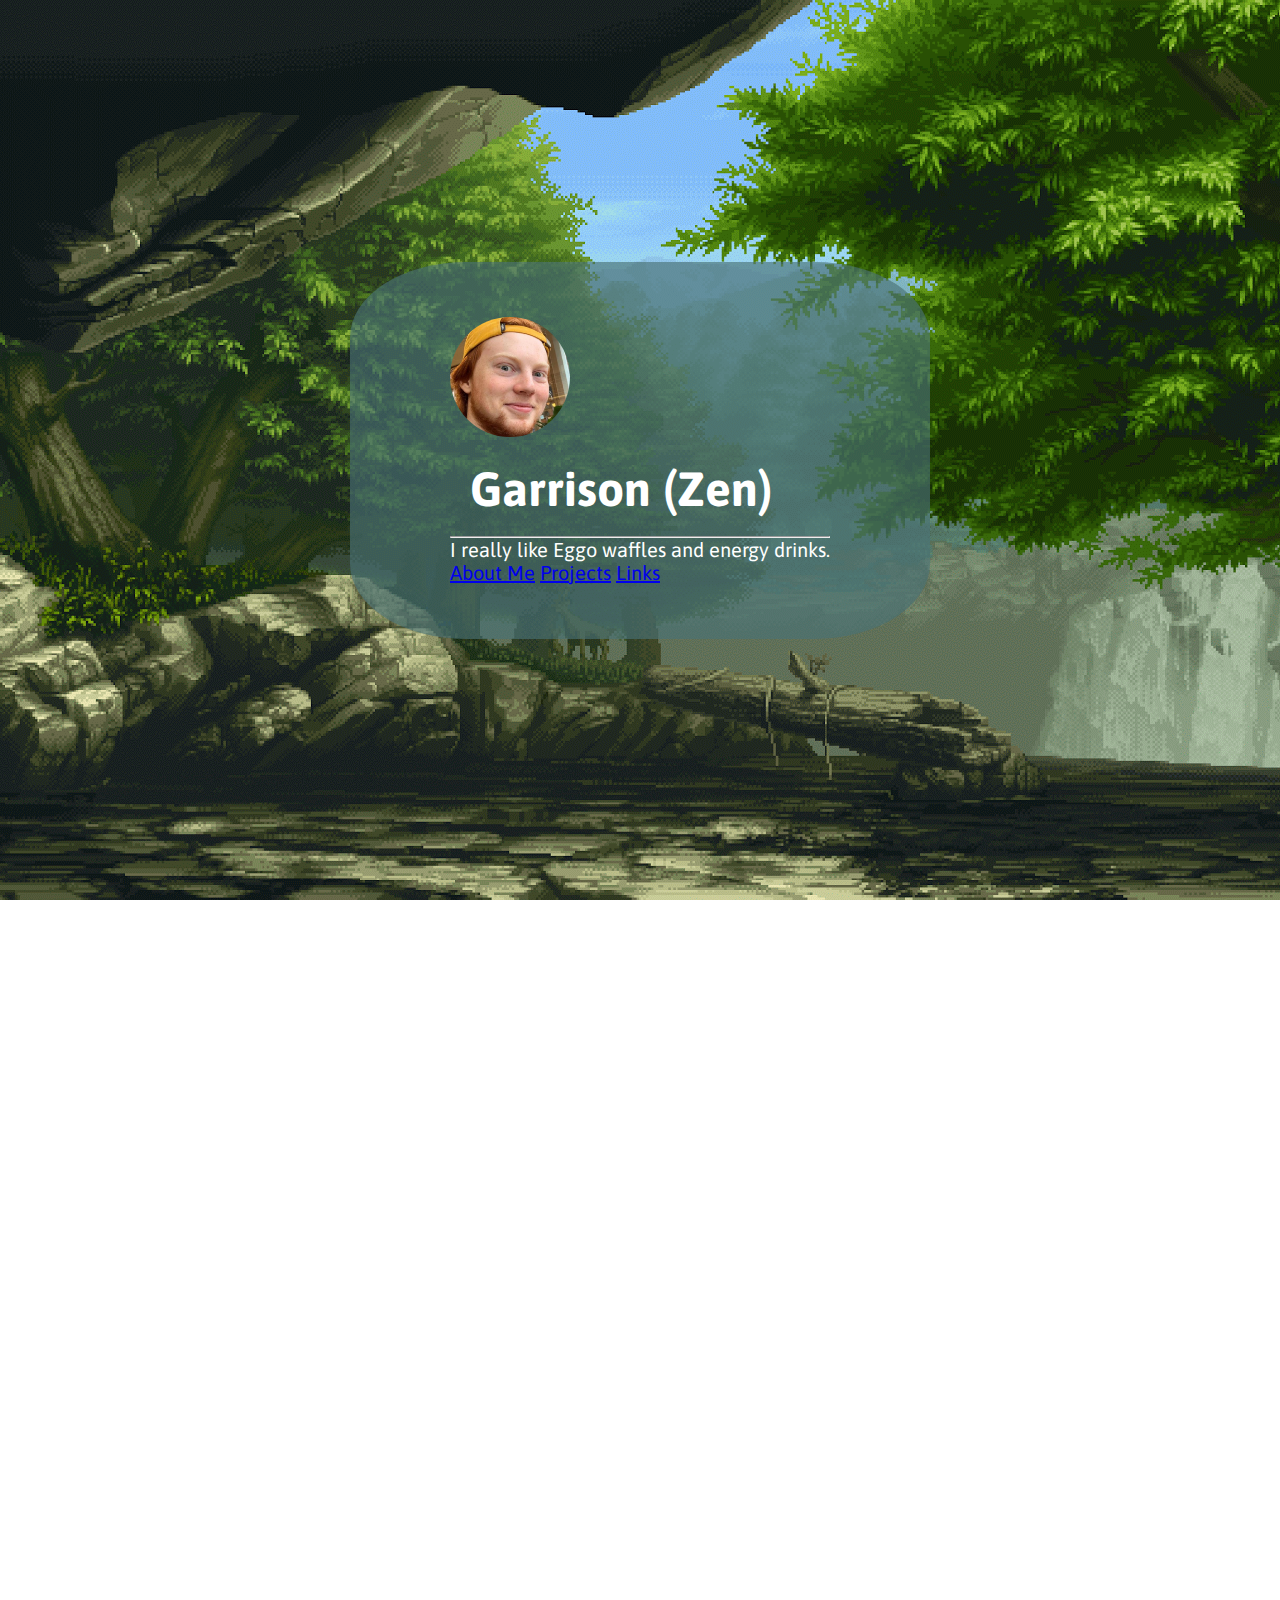
==== commit be63753f: "sad" ====
--- a/public/index.html
+++ b/public/index.html
@@ -89,7 +89,8 @@
             <h1 class="display-4">Garrison (Zen)</h1>
           </div>
           <hr class="my-4">
-          <p>I love Eggo waffles and energy drinks</p>
+          <p>I really like Eggo waffles and energy drinks.</p>
+          <!-- <p>My dad said this website was broken :\</p> -->
           <p class="lead">
           <a class="btn btn-primary btn-lg" href="#aboutme" role="button">About Me</a>
           <a class="btn btn-primary btn-lg" href="#projects" role="button">Projects</a>
